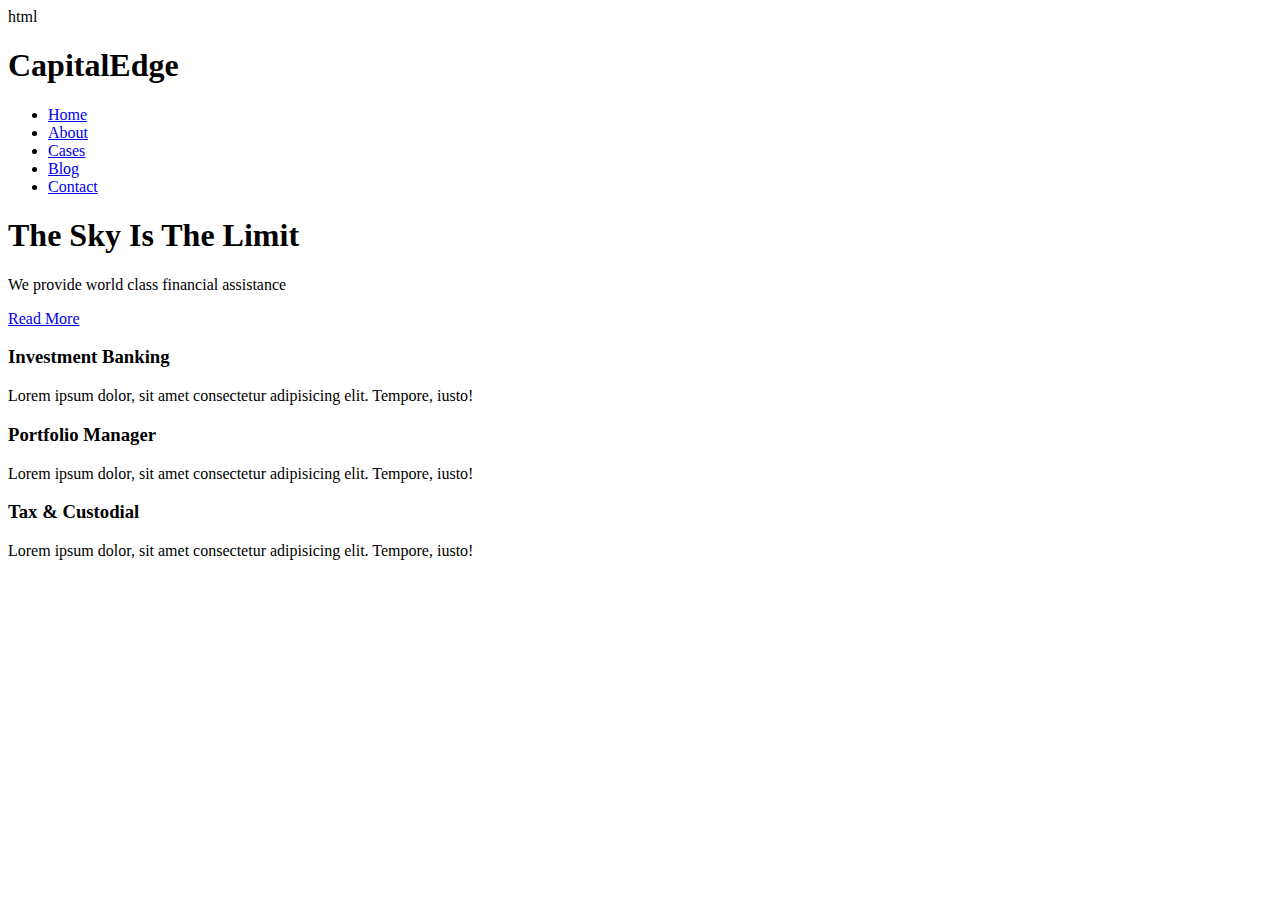
==== index.html @ 29844c54 "addedAboutIcons" ====
html
<!DOCTYPE html>
<html lang="en">
  <head>
    <meta charset="UTF-8" />
    <meta name="viewport" content="width=device-width, initial-scale=1.0" />
    <link rel="shortcut icon" type="image/x-icon" href="/favicon.ico" />
    <link
      rel="stylesheet"
      href="https://cdnjs.cloudflare.com/ajax/libs/font-awesome/5.13.0/css/all.min.css"
      integrity="sha256-h20CPZ0QyXlBuAw7A+KluUYx/3pK+c7lYEpqLTlxjYQ="
      crossorigin="anonymous"
    />
    <link rel="stylesheet" href="css/lightbox.min.css" />
    <link rel="stylesheet" href="css/utilities.css" />
    <link rel="stylesheet" href="css/style.css" />
    <title>Welcome To CapitalEdge</title>
  </head>
  <body id="home">
    <header class="hero">
      <div id="navbar" class="navbar top">
        <h1 class="logo">
          <span class="text-primary"><i class="fas fa-book-open"></i> Capital</span
          >Edge
        </h1>
        <nav>
          <ul>
            <li><a href="#home">Home</a></li>
            <li><a href="#about">About</a></li>
            <li><a href="#cases">Cases</a></li>
            <li><a href="#blog">Blog</a></li>
            <li><a href="#contact">Contact</a></li>
          </ul>
        </nav>
      </div>
      <div class="content">
        <h1>The Sky Is The Limit</h1>
        <p>We provide world class financial assistance</p>
        <a href="#about" class="btn"
          ><i class="fas fa-chevron-right"></i> Read More</a
        >
      </div>
    </header>
    <main>
        <!-- About: Icons -->
        <section id="about" class="icons bg-light">
          <div class="flex-items">
            <div>
              <i class="fas fa-university fa-2x"></i>
              <div>
                <h3>Investment Banking</h3>
                <p>
                  Lorem ipsum dolor, sit amet consectetur adipisicing elit.
                  Tempore, iusto!
                </p>
              </div>
            </div>
            <div>
              <i class="fas fa-book-reader fa-2x"></i>
              <div>
                <h3>Portfolio Manager</h3>
                <p>
                  Lorem ipsum dolor, sit amet consectetur adipisicing elit.
                  Tempore, iusto!
                </p>
              </div>
            </div>
            <div>
              <i class="fas fa-pencil-alt fa-2x"></i>
              <div>
                <h3>Tax & Custodial</h3>
                <p>
                  Lorem ipsum dolor, sit amet consectetur adipisicing elit.
                  Tempore, iusto!
                </p>
              </div>
            </div>
          </div>
        </section>
  

</html>
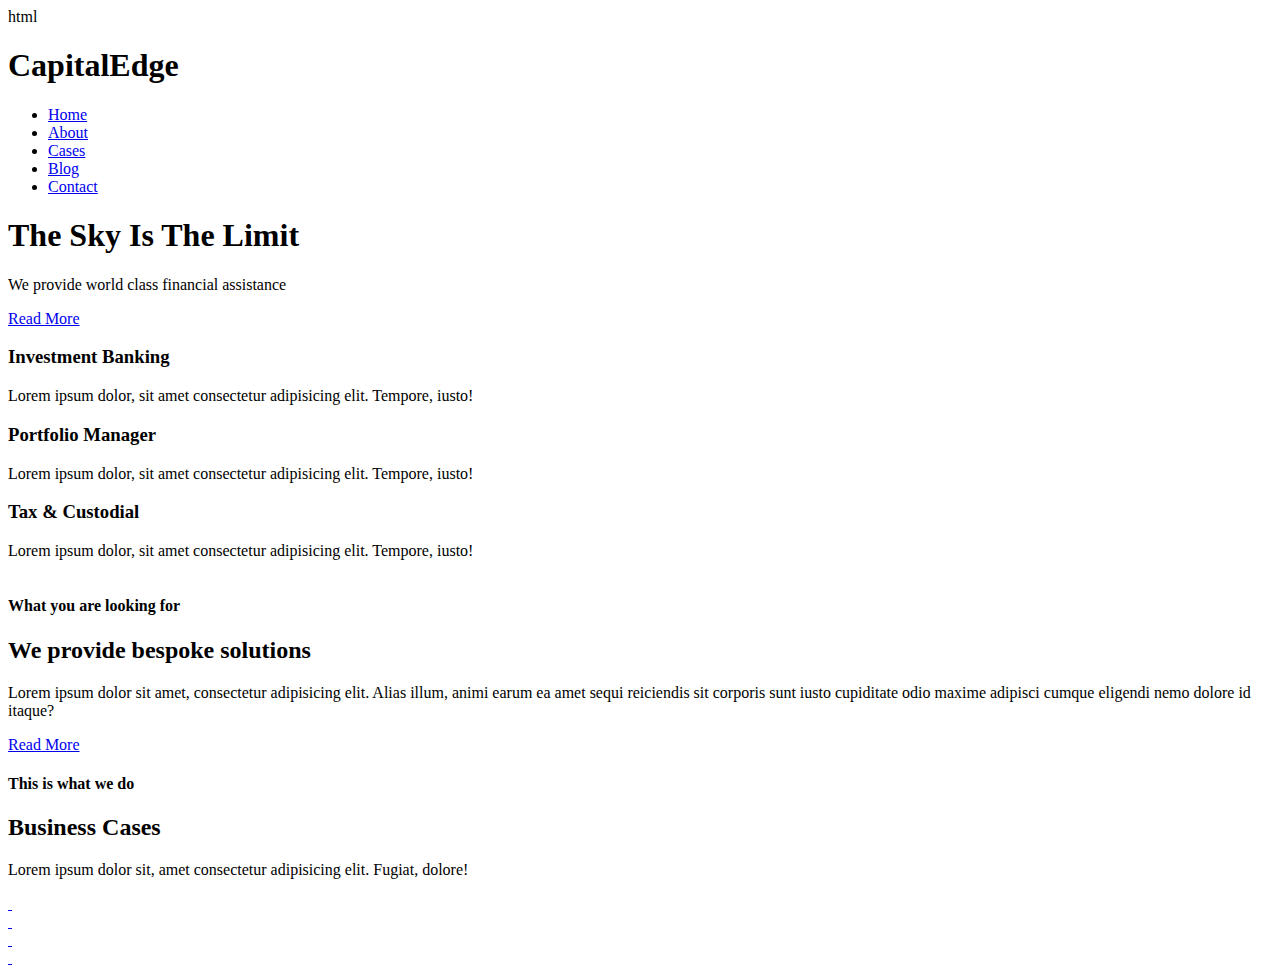
==== commit 4c24fe60: "addedSolutionsSection" ====
--- a/index.html
+++ b/index.html
@@ -41,7 +41,9 @@
         >
       </div>
     </header>
+    
     <main>
+
         <!-- About: Icons -->
         <section id="about" class="icons bg-light">
           <div class="flex-items">
@@ -77,6 +79,120 @@
             </div>
           </div>
         </section>
+
+         <!-- About:Solutions -->
+      <section class="solutions flex-columns">
+        <div class="row">
+          <div class="column">
+            <div class="column-1">
+              <img src="images/home/people.jpg" alt="" />
+            </div>
+          </div>
+          <div class="column">
+            <div class="column-2 bg-primary">
+              <h4>What you are looking for</h4>
+              <h2>We provide bespoke solutions</h2>
+              <p>
+                Lorem ipsum dolor sit amet, consectetur adipisicing elit. Alias
+                illum, animi earum ea amet sequi reiciendis sit corporis sunt
+                iusto cupiditate odio maxime adipisci cumque eligendi nemo
+                dolore id itaque?
+              </p>
+              <a href="#" class="btn btn-outline">
+                <i class="fas fa-chevron"></i>
+                Read More
+              </a>
+            </div>
+          </div>
+        </div>
+      </section>
+
+      <!-- Cases -->
+      <section id="cases" class="cases flex-grid section-padding">
+        <header class="section-header">
+          <h4>This is what we do</h4>
+          <h2>Business Cases</h2>
+          <p>
+            Lorem ipsum dolor sit, amet consectetur adipisicing elit. Fugiat,
+            dolore!
+          </p>
+        </header>
+        <div class="row">
+          <div class="column">
+            <a
+              href="images/cases/cases1.jpg"
+              data-lightbox="cases"
+              data-title="Lorem ipsum dolor sit, amet consectetur adipisicing elit. Fugiat,
+              dolore!"
+            >
+              <img src="images/cases/cases1.jpg" alt="" />
+            </a>
+            <a
+              href="images/cases/cases2.jpg"
+              data-lightbox="cases"
+              data-title="Lorem ipsum dolor sit, amet consectetur adipisicing elit. Fugiat,
+              dolore!"
+            >
+              <img src="images/cases/cases2.jpg" alt="" />
+            </a>
+          </div>
+          <div class="column">
+            <a
+              href="images/cases/cases3.jpg"
+              data-lightbox="cases"
+              data-title="Lorem ipsum dolor sit, amet consectetur adipisicing elit. Fugiat,
+            dolore!"
+            >
+              <img src="images/cases/cases3.jpg" alt="" />
+            </a>
+            <a
+              href="images/cases/cases4.jpg"
+              data-lightbox="cases"
+              data-title="Lorem ipsum dolor sit, amet consectetur adipisicing elit. Fugiat,
+              dolore!"
+            >
+              <img src="images/cases/cases4.jpg" alt="" />
+            </a>
+          </div>
+          <div class="column">
+            <a
+              href="images/cases/cases5.jpg"
+              data-lightbox="cases"
+              data-title="Lorem ipsum dolor sit, amet consectetur adipisicing elit. Fugiat,
+            dolore!"
+            >
+              <img src="images/cases/cases5.jpg" alt="" />
+            </a>
+            <a
+              href="images/cases/cases6.jpg"
+              data-lightbox="cases"
+              data-title="Lorem ipsum dolor sit, amet consectetur adipisicing elit. Fugiat,
+              dolore!"
+            >
+              <img src="images/cases/cases6.jpg" alt="" />
+            </a>
+          </div>
+          <div class="column">
+            <a
+              href="images/cases/cases7.jpg"
+              data-lightbox="cases"
+              data-title="Lorem ipsum dolor sit, amet consectetur adipisicing elit. Fugiat,
+            dolore!"
+            >
+              <img src="images/cases/cases7.jpg" alt="" />
+            </a>
+            <a
+              href="images/cases/cases8.jpg"
+              data-lightbox="cases"
+              data-title="Lorem ipsum dolor sit, amet consectetur adipisicing elit. Fugiat,
+              dolore!"
+            >
+              <img src="images/cases/cases8.jpg" alt="" />
+            </a>
+          </div>
+        </div>
+      </section>
+
   
 
 </html>
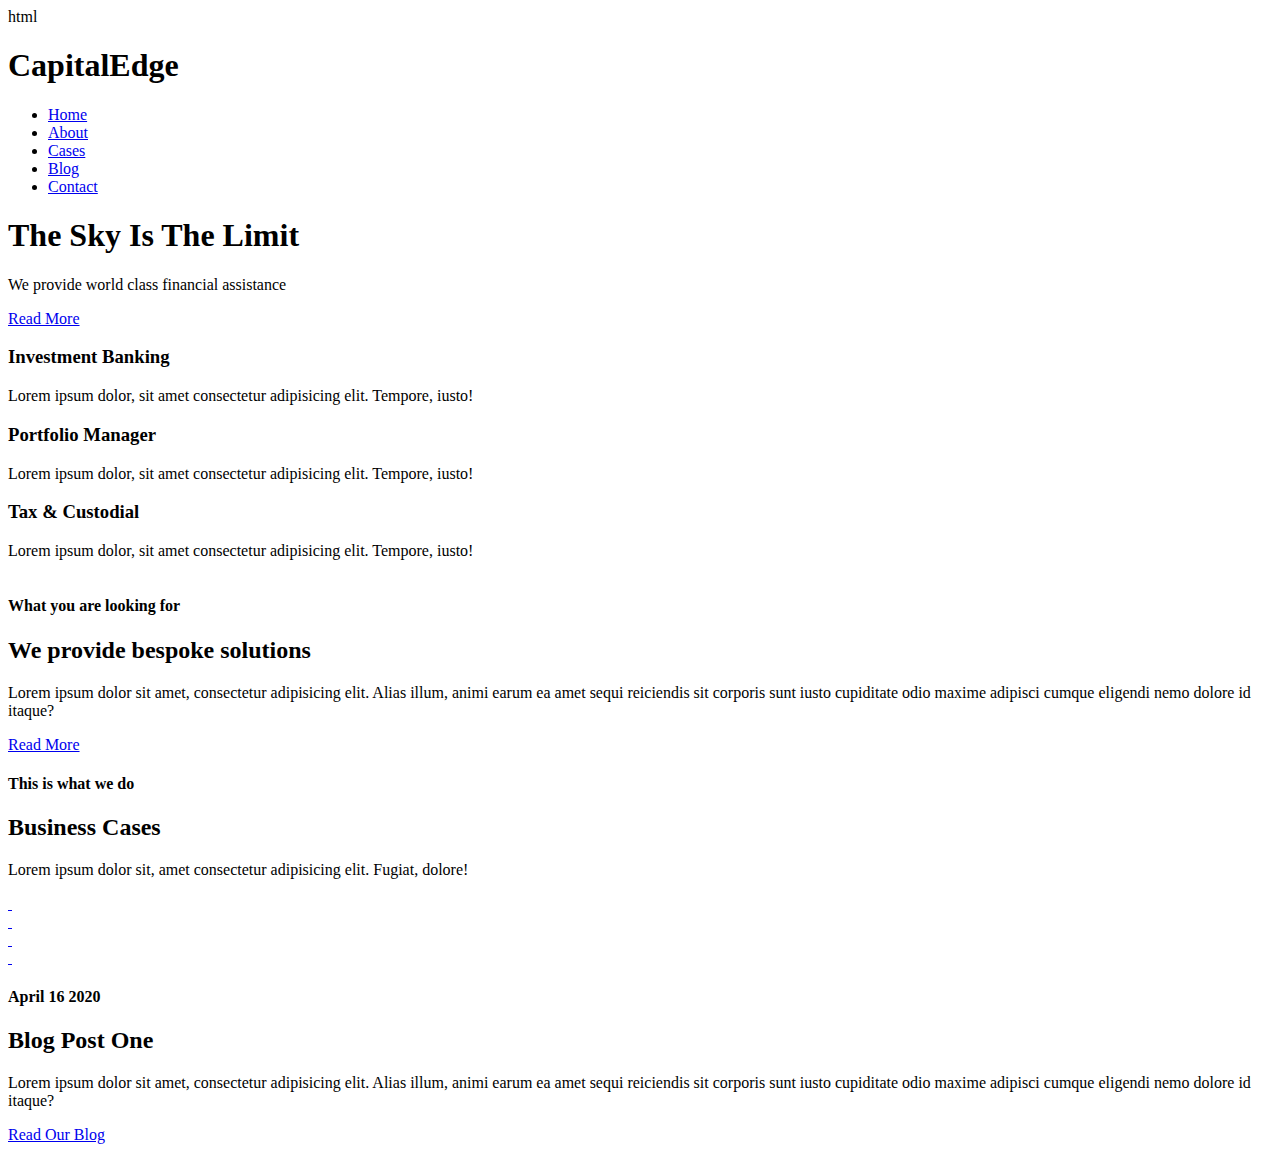
==== commit cfc84eb7: "addedBlogSection" ====
--- a/index.html
+++ b/index.html
@@ -193,6 +193,33 @@
         </div>
       </section>
 
+      <!-- Blog -->
+      <section id="blog" class="blog flex-columns flex-reverse">
+        <div class="row">
+          <div class="column">
+            <div class="column-1">
+              <img src="images/home/blog.jpg" alt="" />
+            </div>
+          </div>
+          <div class="column">
+            <div class="column-2 bg-secondary">
+              <h4>April 16 2020</h4>
+              <h2>Blog Post One</h2>
+              <p>
+                Lorem ipsum dolor sit amet, consectetur adipisicing elit. Alias
+                illum, animi earum ea amet sequi reiciendis sit corporis sunt
+                iusto cupiditate odio maxime adipisci cumque eligendi nemo
+                dolore id itaque?
+              </p>
+              <a href="blog.html" class="btn btn-outline">
+                <i class="fas fa-chevron"></i>
+                Read Our Blog
+              </a>
+            </div>
+          </div>
+        </div>
+      </section>
+
   
 
 </html>
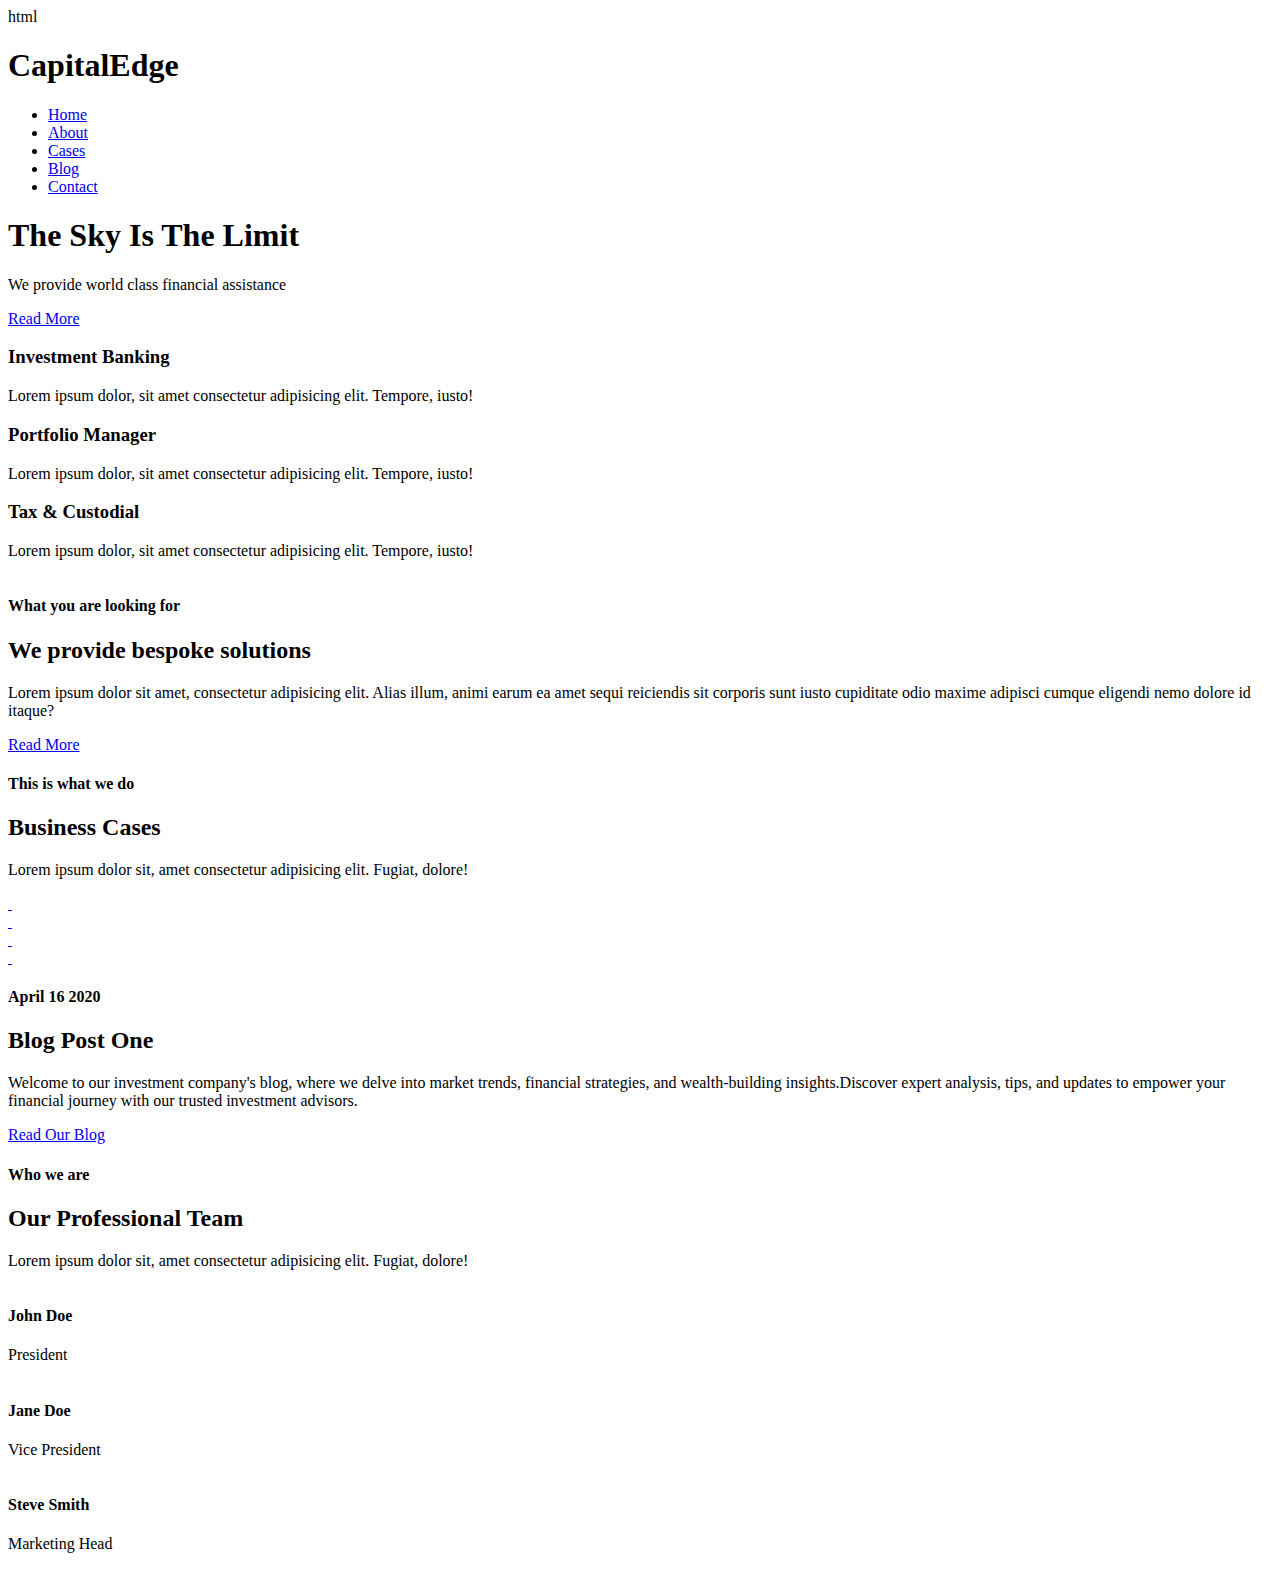
==== commit abff8174: "addedTeamSection" ====
--- a/index.html
+++ b/index.html
@@ -206,10 +206,7 @@
               <h4>April 16 2020</h4>
               <h2>Blog Post One</h2>
               <p>
-                Lorem ipsum dolor sit amet, consectetur adipisicing elit. Alias
-                illum, animi earum ea amet sequi reiciendis sit corporis sunt
-                iusto cupiditate odio maxime adipisci cumque eligendi nemo
-                dolore id itaque?
+                Welcome to our investment company's blog, where we delve into market trends, financial strategies, and wealth-building insights.Discover expert analysis, tips, and updates to empower your financial journey with our trusted investment advisors.
               </p>
               <a href="blog.html" class="btn btn-outline">
                 <i class="fas fa-chevron"></i>
@@ -219,6 +216,34 @@
           </div>
         </div>
       </section>
+      <!-- Team -->
+      <section id="team" class="team section-padding">
+        <header class="section-header">
+          <h4>Who we are</h4>
+          <h2>Our Professional Team</h2>
+          <p>
+            Lorem ipsum dolor sit, amet consectetur adipisicing elit. Fugiat,
+            dolore!
+          </p>
+        </header>
+        <div class="flex-items">
+          <div>
+            <img src="images/team/person1.jpg" alt="" />
+            <h4>John Doe</h4>
+            <p>President</p>
+          </div>
+          <div>
+            <img src="images/team/person2.jpg" alt="" />
+            <h4>Jane Doe</h4>
+            <p>Vice President</p>
+          </div>
+          <div>
+            <img src="images/team/person3.jpg" alt="" />
+            <h4>Steve Smith</h4>
+            <p>Marketing Head</p>
+          </div>
+        </div>
+      </section>
 
   
 
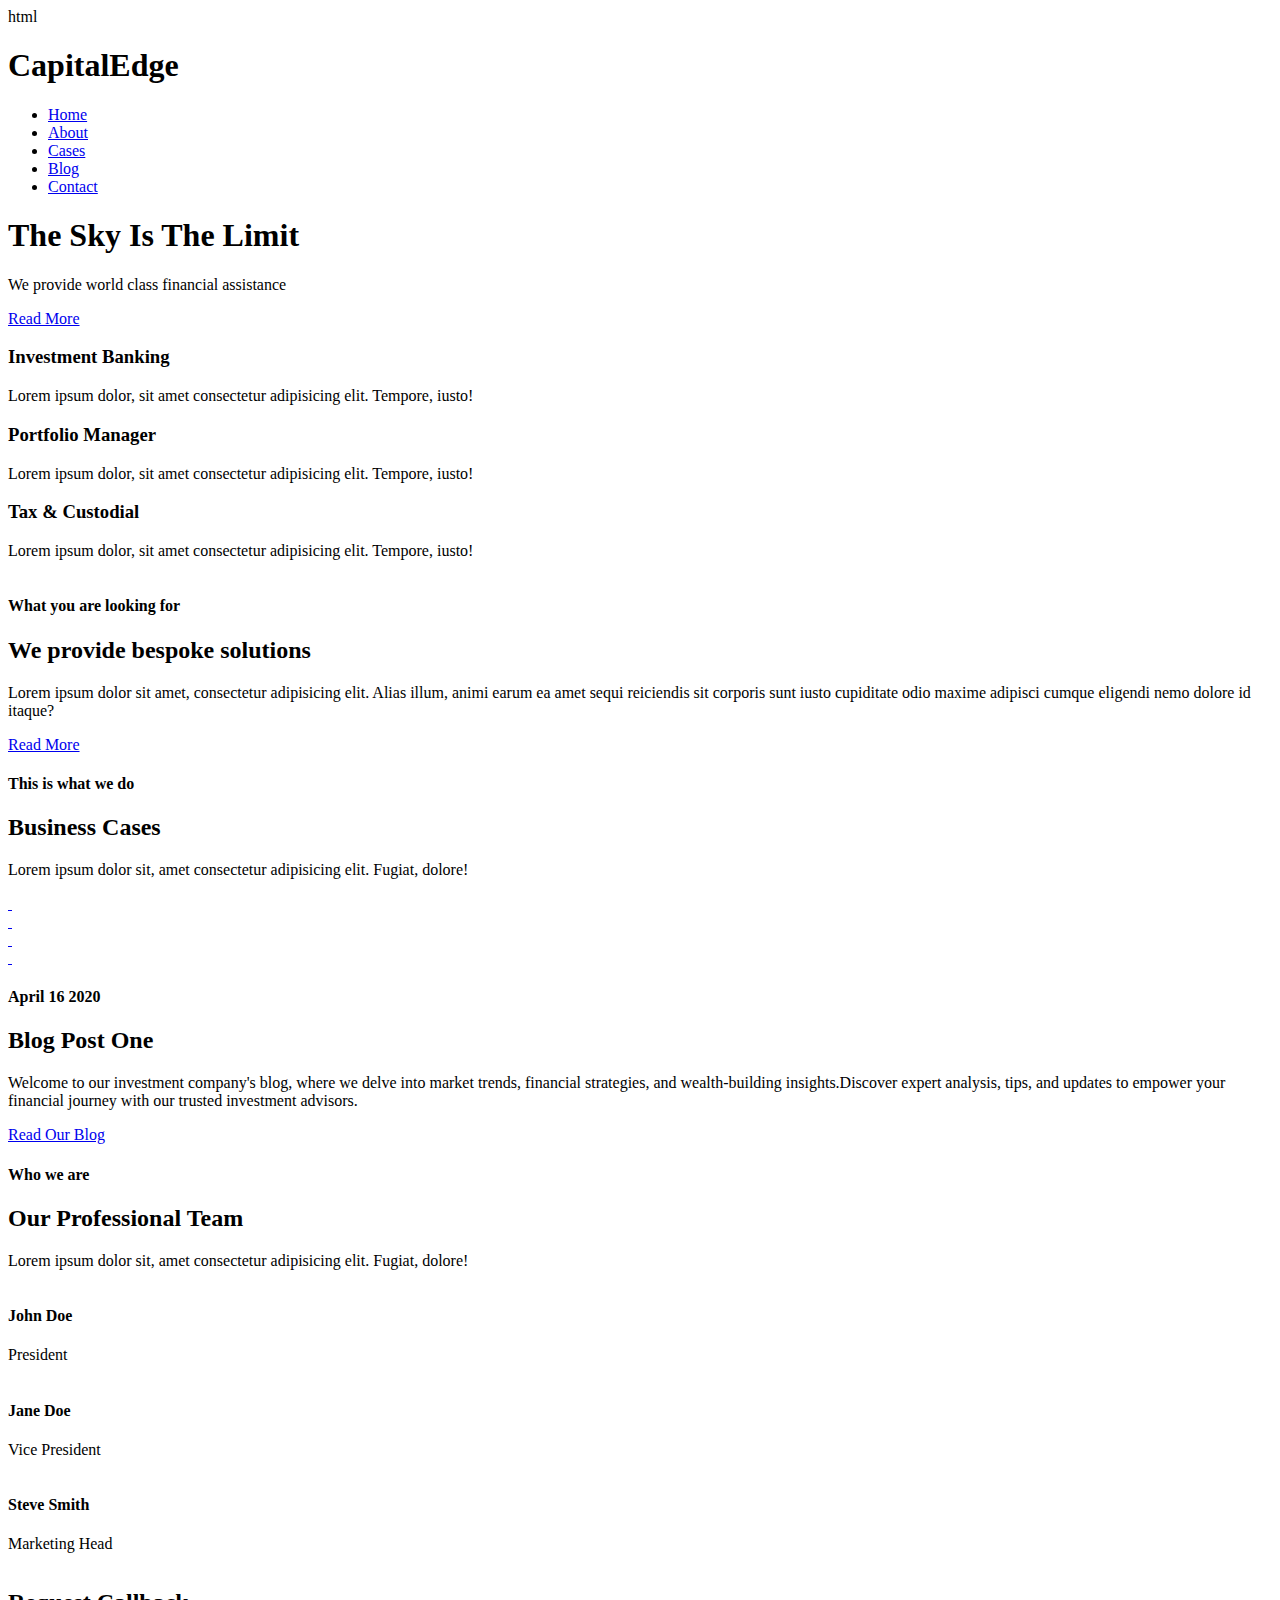
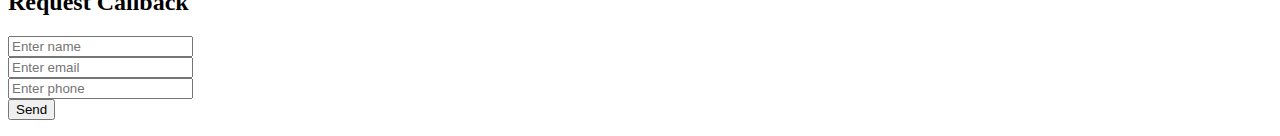
==== commit 713d8e57: "addedContactSection" ====
--- a/index.html
+++ b/index.html
@@ -244,6 +244,53 @@
           </div>
         </div>
       </section>
+      <!-- Contact -->
+      <section id="contact" class="contact flex-columns">
+        <div class="row">
+          <div class="column">
+            <div class="column-1">
+              <img src="images/home/contact.jpg" alt="" />
+            </div>
+          </div>
+          <div class="column">
+            <div class="column-2 bg-light">
+              <h2>Request Callback</h2>
+              <form action="" class="callback-form">
+                <div class="form-control">
+                  <label for="name"></label>
+                  <input
+                    type="text"
+                    name="name"
+                    id="name"
+                    placeholder="Enter name"
+                  />
+                </div>
+                <div class="form-control">
+                  <label for="email"></label>
+                  <input
+                    type="email"
+                    name="email"
+                    id="email"
+                    placeholder="Enter email"
+                  />
+                </div>
+                <div class="form-control">
+                  <label for="phone"></label>
+                  <input
+                    type="text"
+                    name="phone"
+                    id="phone"
+                    placeholder="Enter phone"
+                  />
+                </div>
+                <input type="submit" value="Send" id="submit" class="btn" />
+              </form>
+            </div>
+          </div>
+        </div>
+      </section>
+    </main>
+
 
   
 
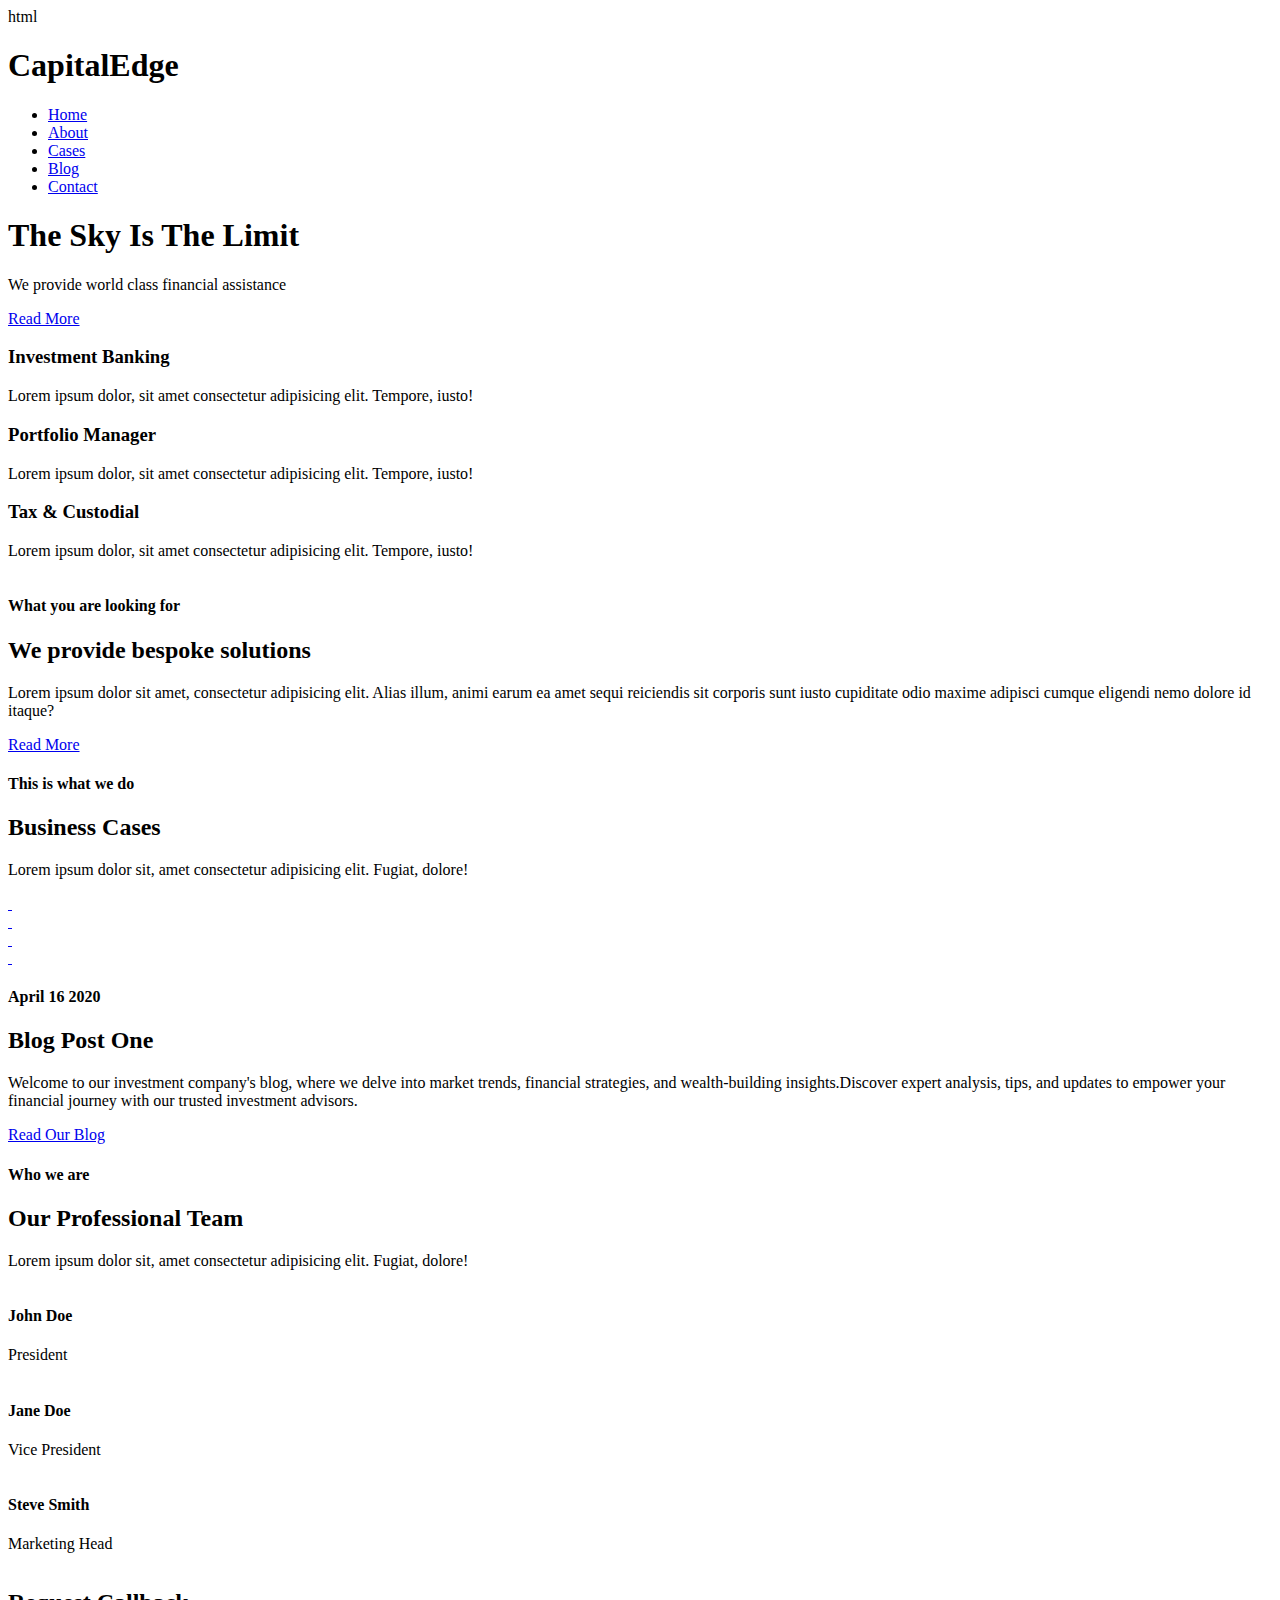
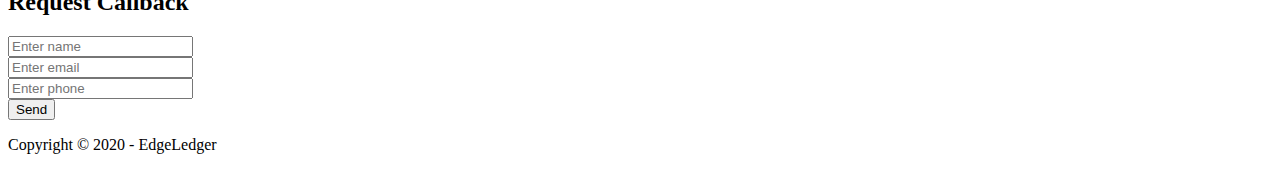
==== commit 26d1bb8b: "addedFooterAndScriptSection" ====
--- a/index.html
+++ b/index.html
@@ -20,7 +20,8 @@
     <header class="hero">
       <div id="navbar" class="navbar top">
         <h1 class="logo">
-          <span class="text-primary"><i class="fas fa-book-open"></i> Capital</span
+          <span class="text-primary"
+            ><i class="fas fa-book-open"></i> Capital</span
           >Edge
         </h1>
         <nav>
@@ -41,46 +42,45 @@
         >
       </div>
     </header>
-    
+
     <main>
-
-        <!-- About: Icons -->
-        <section id="about" class="icons bg-light">
-          <div class="flex-items">
+      <!-- About: Icons -->
+      <section id="about" class="icons bg-light">
+        <div class="flex-items">
+          <div>
+            <i class="fas fa-university fa-2x"></i>
             <div>
-              <i class="fas fa-university fa-2x"></i>
-              <div>
-                <h3>Investment Banking</h3>
-                <p>
-                  Lorem ipsum dolor, sit amet consectetur adipisicing elit.
-                  Tempore, iusto!
-                </p>
-              </div>
-            </div>
+              <h3>Investment Banking</h3>
+              <p>
+                Lorem ipsum dolor, sit amet consectetur adipisicing elit.
+                Tempore, iusto!
+              </p>
+            </div>
+          </div>
+          <div>
+            <i class="fas fa-book-reader fa-2x"></i>
             <div>
-              <i class="fas fa-book-reader fa-2x"></i>
-              <div>
-                <h3>Portfolio Manager</h3>
-                <p>
-                  Lorem ipsum dolor, sit amet consectetur adipisicing elit.
-                  Tempore, iusto!
-                </p>
-              </div>
-            </div>
+              <h3>Portfolio Manager</h3>
+              <p>
+                Lorem ipsum dolor, sit amet consectetur adipisicing elit.
+                Tempore, iusto!
+              </p>
+            </div>
+          </div>
+          <div>
+            <i class="fas fa-pencil-alt fa-2x"></i>
             <div>
-              <i class="fas fa-pencil-alt fa-2x"></i>
-              <div>
-                <h3>Tax & Custodial</h3>
-                <p>
-                  Lorem ipsum dolor, sit amet consectetur adipisicing elit.
-                  Tempore, iusto!
-                </p>
-              </div>
-            </div>
-          </div>
-        </section>
-
-         <!-- About:Solutions -->
+              <h3>Tax & Custodial</h3>
+              <p>
+                Lorem ipsum dolor, sit amet consectetur adipisicing elit.
+                Tempore, iusto!
+              </p>
+            </div>
+          </div>
+        </div>
+      </section>
+
+      <!-- About:Solutions -->
       <section class="solutions flex-columns">
         <div class="row">
           <div class="column">
@@ -206,7 +206,10 @@
               <h4>April 16 2020</h4>
               <h2>Blog Post One</h2>
               <p>
-                Welcome to our investment company's blog, where we delve into market trends, financial strategies, and wealth-building insights.Discover expert analysis, tips, and updates to empower your financial journey with our trusted investment advisors.
+                Welcome to our investment company's blog, where we delve into
+                market trends, financial strategies, and wealth-building
+                insights.Discover expert analysis, tips, and updates to empower
+                your financial journey with our trusted investment advisors.
               </p>
               <a href="blog.html" class="btn btn-outline">
                 <i class="fas fa-chevron"></i>
@@ -290,8 +293,57 @@
         </div>
       </section>
     </main>
-
-
-  
-
+    <footer class="footer bg-dark">
+      <div class="social">
+        <a href="#"><i class="fab fa-facebook fa-2x"></i></a>
+        <a href="#"><i class="fab fa-twitter fa-2x"></i></a>
+        <a href="#"><i class="fab fa-youtube fa-2x"></i></a>
+        <a href="#"><i class="fab fa-linkedin fa-2x"></i></a>
+      </div>
+      <p>Copyright &copy; 2020 - EdgeLedger</p>
+    </footer>
+
+    <script
+      src="https://code.jquery.com/jquery-3.5.0.min.js"
+      integrity="sha256-xNzN2a4ltkB44Mc/Jz3pT4iU1cmeR0FkXs4pru/JxaQ="
+      crossorigin="anonymous"
+    ></script>
+    <script src="js/lightbox.min.js"></script>
+    <script>
+      const navbar = document.getElementById("navbar");
+      let scrolled = false;
+
+      window.onscroll = function () {
+        if (window.pageYOffset > 100) {
+          navbar.classList.remove("top");
+          if (!scrolled) {
+            navbar.style.transform = "translateY(-70px)";
+          }
+          setTimeout(function () {
+            navbar.style.transform = "translateY(0)";
+            scrolled = true;
+          }, 200);
+        } else {
+          navbar.classList.add("top");
+          scrolled = false;
+        }
+      };
+
+      // Smooth Scrolling
+      $("#navbar a, .btn").on("click", function (e) {
+        if (this.hash !== "") {
+          e.preventDefault();
+
+          const hash = this.hash;
+
+          $("html, body").animate(
+            {
+              scrollTop: $(hash).offset().top - 100,
+            },
+            800
+          );
+        }
+      });
+    </script>
+  </body>
 </html>
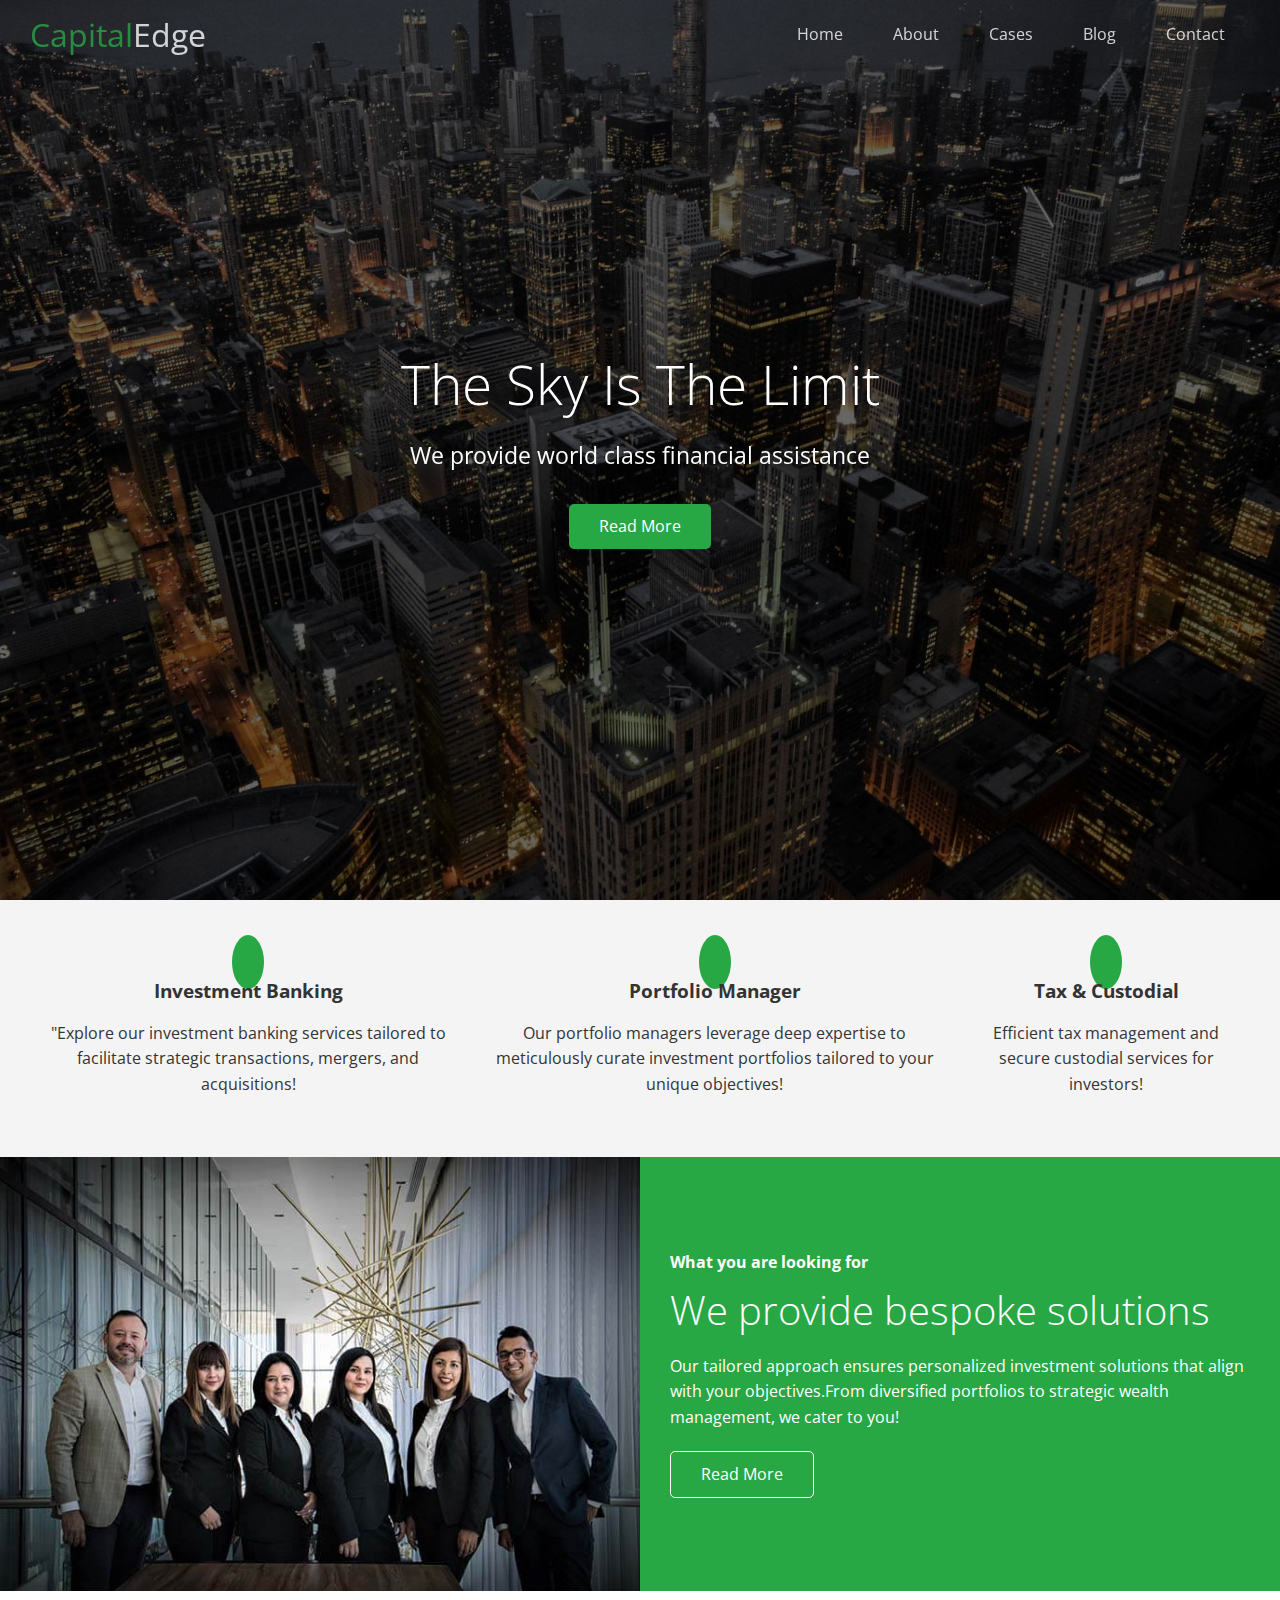
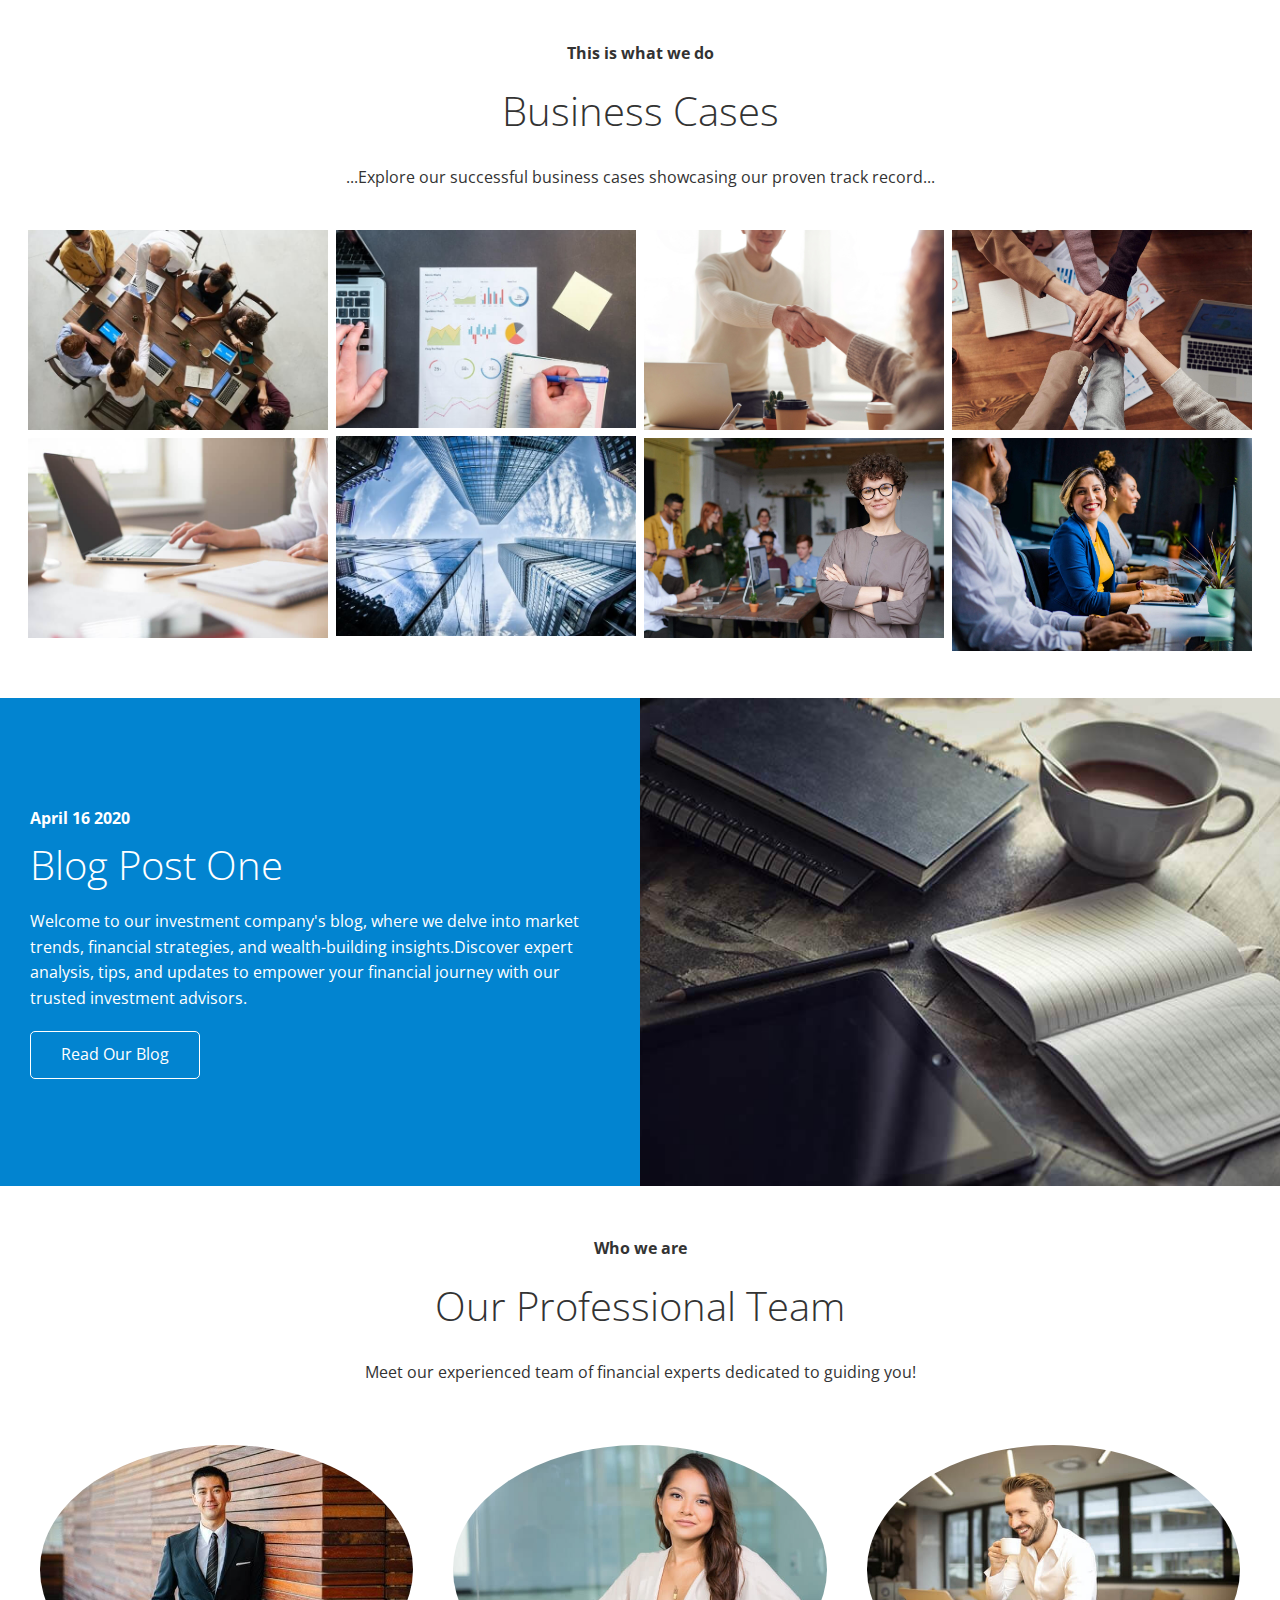
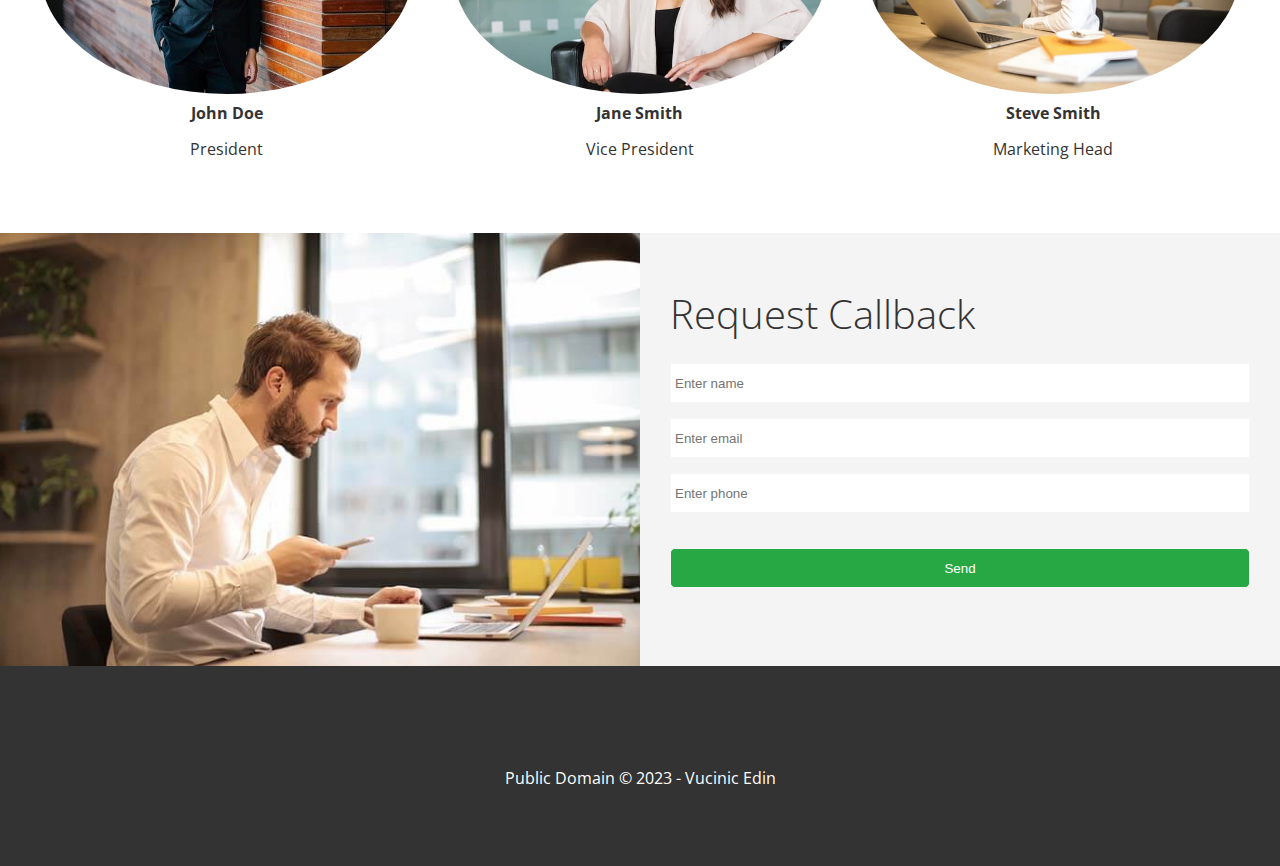
==== commit 71ddcf87: "addedDifferentText" ====
--- a/index.html
+++ b/index.html
@@ -1,4 +1,3 @@
-html
 <!DOCTYPE html>
 <html lang="en">
   <head>
@@ -52,8 +51,8 @@
             <div>
               <h3>Investment Banking</h3>
               <p>
-                Lorem ipsum dolor, sit amet consectetur adipisicing elit.
-                Tempore, iusto!
+                "Explore our investment banking services tailored to facilitate
+                strategic transactions, mergers, and acquisitions!
               </p>
             </div>
           </div>
@@ -62,8 +61,8 @@
             <div>
               <h3>Portfolio Manager</h3>
               <p>
-                Lorem ipsum dolor, sit amet consectetur adipisicing elit.
-                Tempore, iusto!
+                Our portfolio managers leverage deep expertise to meticulously
+                curate investment portfolios tailored to your unique objectives!
               </p>
             </div>
           </div>
@@ -72,8 +71,8 @@
             <div>
               <h3>Tax & Custodial</h3>
               <p>
-                Lorem ipsum dolor, sit amet consectetur adipisicing elit.
-                Tempore, iusto!
+                Efficient tax management and secure custodial services for
+                investors!
               </p>
             </div>
           </div>
@@ -93,10 +92,9 @@
               <h4>What you are looking for</h4>
               <h2>We provide bespoke solutions</h2>
               <p>
-                Lorem ipsum dolor sit amet, consectetur adipisicing elit. Alias
-                illum, animi earum ea amet sequi reiciendis sit corporis sunt
-                iusto cupiditate odio maxime adipisci cumque eligendi nemo
-                dolore id itaque?
+                Our tailored approach ensures personalized investment solutions
+                that align with your objectives.From diversified portfolios to
+                strategic wealth management, we cater to you!
               </p>
               <a href="#" class="btn btn-outline">
                 <i class="fas fa-chevron"></i>
@@ -113,8 +111,8 @@
           <h4>This is what we do</h4>
           <h2>Business Cases</h2>
           <p>
-            Lorem ipsum dolor sit, amet consectetur adipisicing elit. Fugiat,
-            dolore!
+            ...Explore our successful business cases showcasing our proven track
+            record...
           </p>
         </header>
         <div class="row">
@@ -225,8 +223,8 @@
           <h4>Who we are</h4>
           <h2>Our Professional Team</h2>
           <p>
-            Lorem ipsum dolor sit, amet consectetur adipisicing elit. Fugiat,
-            dolore!
+            Meet our experienced team of financial experts dedicated to guiding
+            you!
           </p>
         </header>
         <div class="flex-items">
@@ -237,7 +235,7 @@
           </div>
           <div>
             <img src="images/team/person2.jpg" alt="" />
-            <h4>Jane Doe</h4>
+            <h4>Jane Smith</h4>
             <p>Vice President</p>
           </div>
           <div>
@@ -300,7 +298,7 @@
         <a href="#"><i class="fab fa-youtube fa-2x"></i></a>
         <a href="#"><i class="fab fa-linkedin fa-2x"></i></a>
       </div>
-      <p>Copyright &copy; 2020 - EdgeLedger</p>
+      <p>Public Domain &copy; 2023 - Vucinic Edin</p>
     </footer>
 
     <script
--- a/css/utilities.css
+++ b/css/utilities.css
@@ -0,0 +1,145 @@
+/* Text colors */
+.text-primary {
+  color: #28a745;
+}
+
+.text-secondary {
+  color: #0284d0;
+}
+
+/* Button */
+.btn {
+  cursor: pointer;
+  display: inline-block;
+  padding: 10px 30px;
+  color: #fff;
+  background-color: #28a745;
+  border: none;
+  border-radius: 5px;
+}
+
+.btn:hover {
+  opacity: 0.9;
+}
+
+.btn-primary,
+.bg-primary {
+  background: #28a745;
+  color: #fff;
+}
+.btn-secondary,
+.bg-secondary {
+  background: #0284d0;
+  color: #fff;
+}
+.btn-dark,
+.bg-dark {
+  background: #333;
+  color: #fff;
+}
+.btn-light,
+.bg-light {
+  background: #f4f4f4;
+  color: #333;
+}
+
+.btn-outline {
+  background: transparent;
+  border: 1px solid #fff;
+}
+
+/* Flex items */
+.flex-items {
+  display: flex;
+  text-align: center;
+  justify-content: center;
+  text-align: center;
+  height: 100%;
+}
+
+.flex-items > div {
+  padding: 20px;
+}
+
+/* Flex columns */
+.flex-columns.flex-reverse .row {
+  flex-direction: row-reverse;
+}
+
+.flex-columns .row {
+  display: flex;
+  flex-direction: row;
+  flex-wrap: wrap;
+  width: 100%;
+}
+
+.flex-columns .column {
+  display: flex;
+  flex-direction: column;
+  flex-basis: 100%;
+  flex: 1;
+}
+
+.flex-columns .column .column-1,
+.flex-columns .column .column-2 {
+  height: 100%;
+}
+
+.flex-columns img {
+  width: 100%;
+  height: 100%;
+  object-fit: cover;
+}
+
+.flex-columns .column-2 {
+  display: flex;
+  flex-direction: column;
+  align-items: flex-start;
+  justify-content: center;
+  padding: 30px;
+}
+
+.flex-columns h2 {
+  font-size: 40px;
+  font-weight: 100;
+}
+
+.flex-columns h4 {
+  margin-bottom: 10px;
+}
+
+.flex-columns p {
+  margin: 20px 0;
+}
+
+/* Section header */
+.section-header {
+  padding: 30px;
+  display: flex;
+  flex-direction: column;
+  align-items: center;
+  justify-content: center;
+  text-align: center;
+}
+
+.section-header h2 {
+  font-size: 40px;
+  margin: 20px 0;
+}
+
+.section-padding {
+  padding: 20px 20px 40px;
+}
+
+/* Flex grid */
+.flex-grid .row {
+  display: flex;
+  flex-wrap: wrap;
+  padding: 0 4px;
+}
+
+.flex-grid .column {
+  flex: 25%;
+  max-width: 25%;
+  padding: 0 4px;
+}
--- a/css/style.css
+++ b/css/style.css
@@ -0,0 +1,252 @@
+@import url("https://fonts.googleapis.com/css2?family=Open+Sans:wght@300;400&display=swap");
+
+* {
+  box-sizing: border-box;
+  padding: 0;
+  margin: 0;
+}
+
+body {
+  font-family: "Open Sans", sans-serif;
+  background: #fff;
+  color: #333;
+  line-height: 1.6;
+}
+
+ul {
+  list-style: none;
+}
+
+a {
+  color: #333;
+  text-decoration: none;
+}
+
+h1,
+h2 {
+  font-weight: 300;
+  line-height: 1.2;
+}
+
+p {
+  margin: 10px 0;
+}
+
+img {
+  width: 100%;
+}
+
+/* Navbar */
+.navbar {
+  display: flex;
+  align-items: center;
+  justify-content: space-between;
+  background-color: #333;
+  color: #fff;
+  opacity: 0.8;
+  width: 100%;
+  height: 70px;
+  position: fixed;
+  top: 0px;
+  padding: 0 30px;
+  transition: 0.5s;
+}
+
+.navbar.top {
+  background: transparent;
+}
+
+.navbar a {
+  color: #fff;
+  padding: 10px 20px;
+  margin: 0 5px;
+}
+
+.navbar a:hover {
+  border-bottom: #28a745 2px solid;
+}
+
+.navbar ul {
+  display: flex;
+}
+
+.navbar .logo {
+  font-weight: 400;
+}
+
+/* Header */
+.hero {
+  background: url("../images/home/showcase.jpg") no-repeat center center/cover;
+  height: 100vh;
+  position: relative;
+  color: #fff;
+}
+
+.hero .content {
+  display: flex;
+  flex-direction: column;
+  align-items: center;
+  justify-content: center;
+  text-align: center;
+  height: 100%;
+  padding: 0 20px;
+}
+
+.hero .content h1 {
+  font-size: 55px;
+}
+
+.hero .content p {
+  font-size: 23px;
+  max-width: 600px;
+  margin: 20px 0 30px;
+}
+
+.hero::before {
+  content: "";
+  position: absolute;
+  top: 0;
+  left: 0;
+  width: 100%;
+  height: 100%;
+  background: rgba(0, 0, 0, 0.6);
+}
+
+.hero * {
+  z-index: 10;
+}
+
+.hero.blog {
+  background: url("../images/home/blog.jpg") no-repeat center center/cover;
+  height: 30vh;
+}
+
+/* Icons */
+.icons {
+  padding: 30px;
+}
+
+.icons h3 {
+  font-weight: bold;
+  margin-bottom: 15px;
+}
+
+.icons i {
+  background-color: #28a745;
+  color: #fff;
+  padding: 1rem;
+  border-radius: 50%;
+  margin-bottom: 15px;
+}
+
+.cases img:hover {
+  opacity: 0.7;
+}
+
+.team img {
+  border-radius: 50%;
+}
+
+/* Callback form */
+.callback-form {
+  width: 100%;
+  padding: 20px 0;
+}
+
+.callback-form label {
+  display: block;
+  margin-bottom: 5px;
+}
+
+.callback-form .form-control {
+  margin-bottom: 15px;
+}
+
+.callback-form input {
+  width: 100%;
+  padding: 4px;
+  height: 40px;
+  border: #f5f5f5 1px solid;
+}
+
+.callback-form input:focus {
+  outline-color: #28a745;
+}
+
+.callback-form .btn {
+  padding: 12px 0;
+  margin-top: 20px;
+}
+
+/* Post */
+.post {
+  padding: 50px 30px;
+}
+
+.post h2 {
+  font-size: 40px;
+  margin-bottom: 20px;
+  padding-bottom: 10px;
+  border-bottom: #ccc solid 1px;
+}
+
+.post .meta {
+  margin-bottom: 30px;
+}
+
+.post img {
+  width: 300px;
+  border-radius: 50%;
+  display: block;
+  margin: 0 auto 30px;
+}
+
+/* Footer */
+.footer {
+  display: flex;
+  flex-direction: column;
+  align-items: center;
+  justify-content: center;
+  text-align: center;
+  height: 200px;
+}
+
+.footer a {
+  color: #fff;
+}
+
+.footer a:hover {
+  color: #28a745;
+}
+
+.footer .social > * {
+  margin-right: 30px;
+}
+
+/* Mobile */
+@media (max-width: 768px) {
+  .navbar {
+    flex-direction: column;
+    height: 120px;
+    padding: 20px;
+  }
+
+  .navbar a {
+    padding: 10px 10px;
+    margin: 0 3px;
+  }
+
+  .flex-items {
+    flex-direction: column;
+  }
+
+  .flex-columns .column,
+  .flex-grid .column {
+    flex: 100%;
+    max-width: 100%;
+  }
+
+  .team img {
+    width: 70%;
+  }
+}
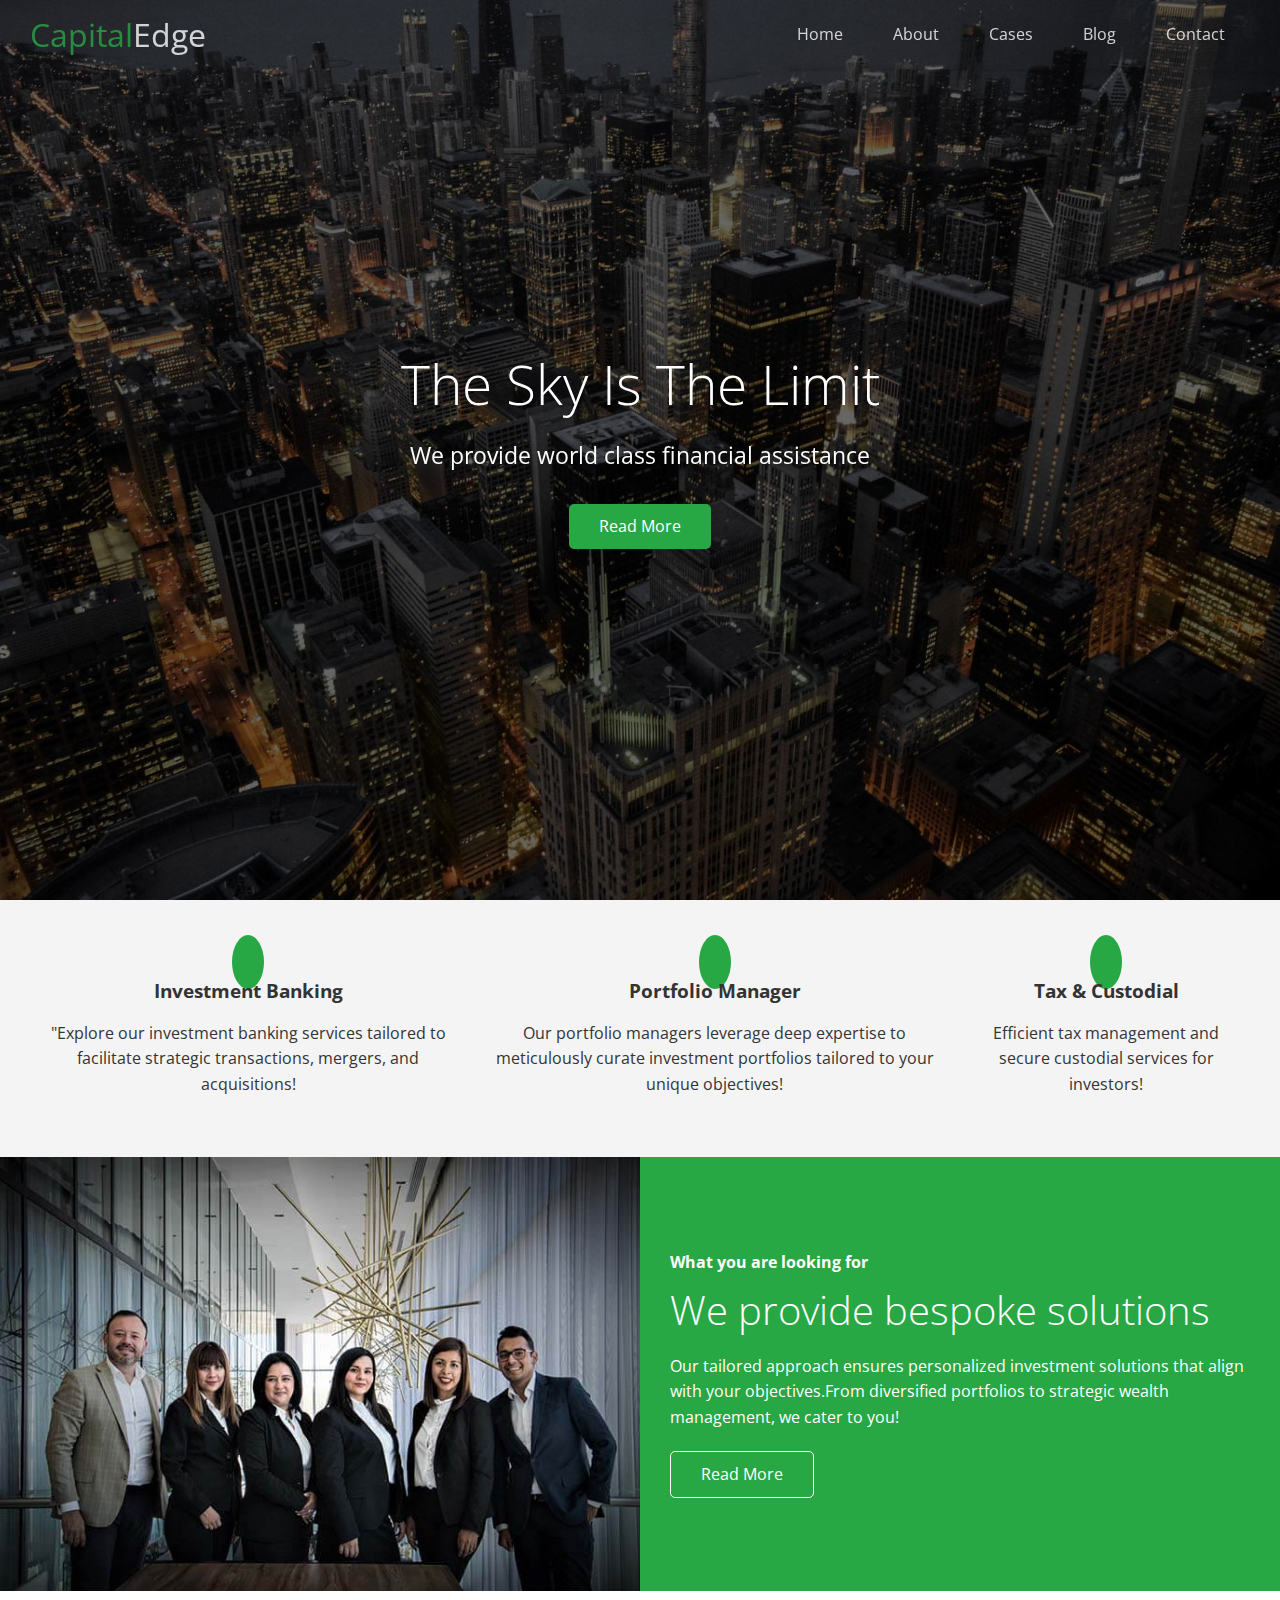
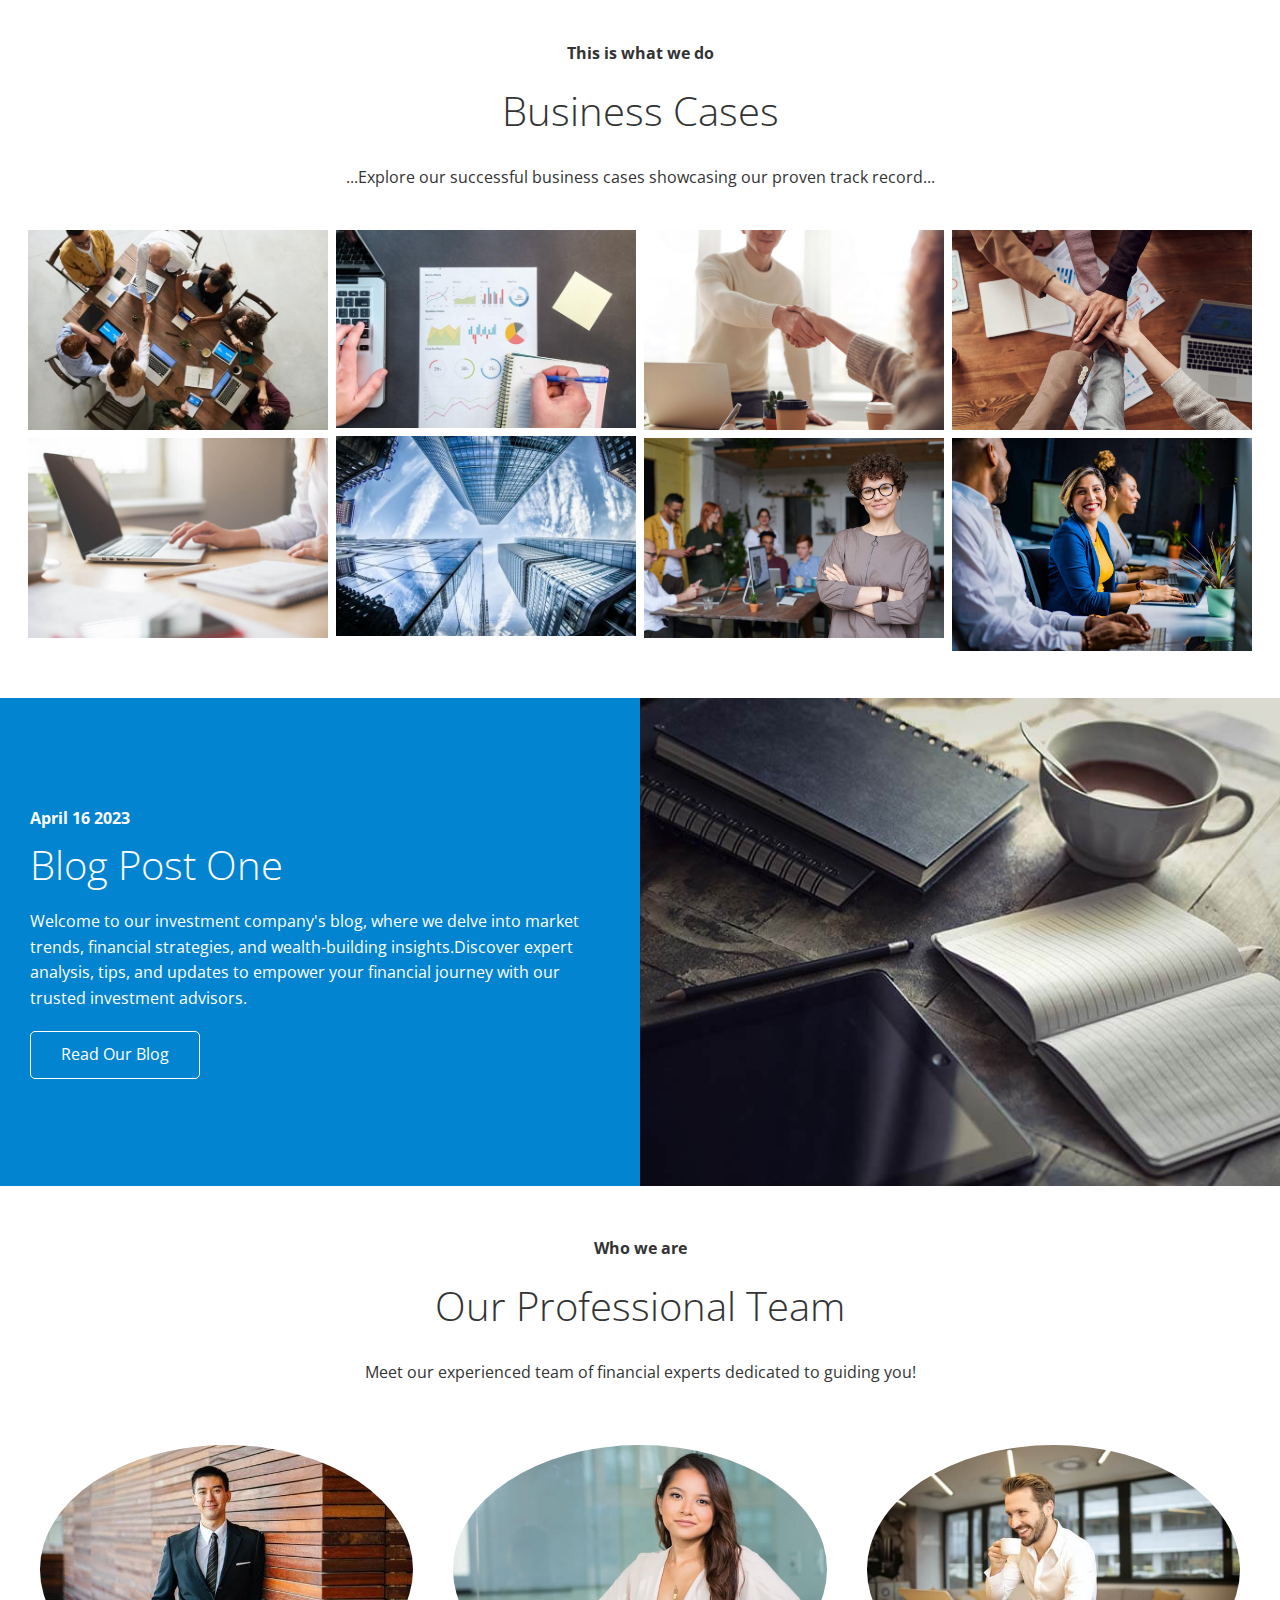
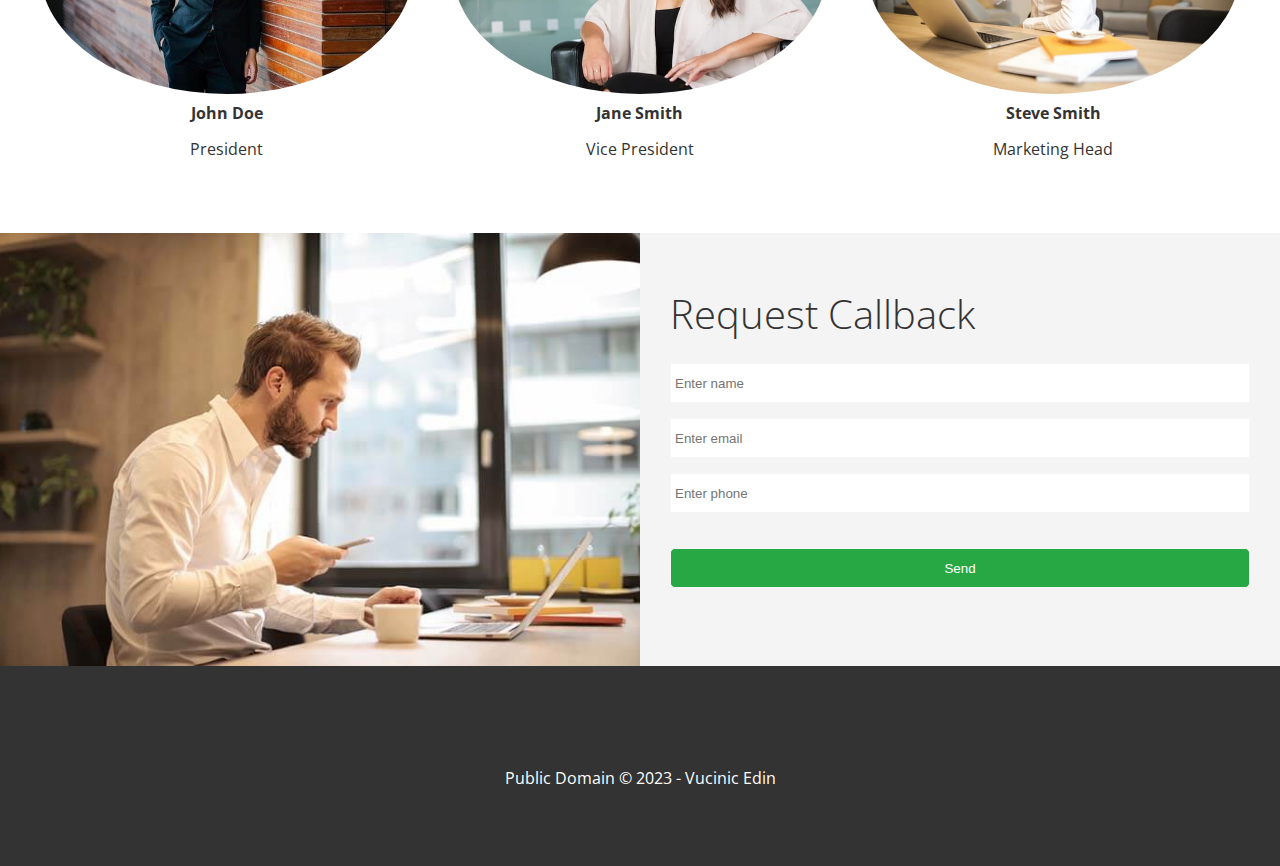
==== commit ef6f5058: "addedSmallChanges" ====
--- a/index.html
+++ b/index.html
@@ -201,7 +201,7 @@
           </div>
           <div class="column">
             <div class="column-2 bg-secondary">
-              <h4>April 16 2020</h4>
+              <h4>April 16 2023</h4>
               <h2>Blog Post One</h2>
               <p>
                 Welcome to our investment company's blog, where we delve into
